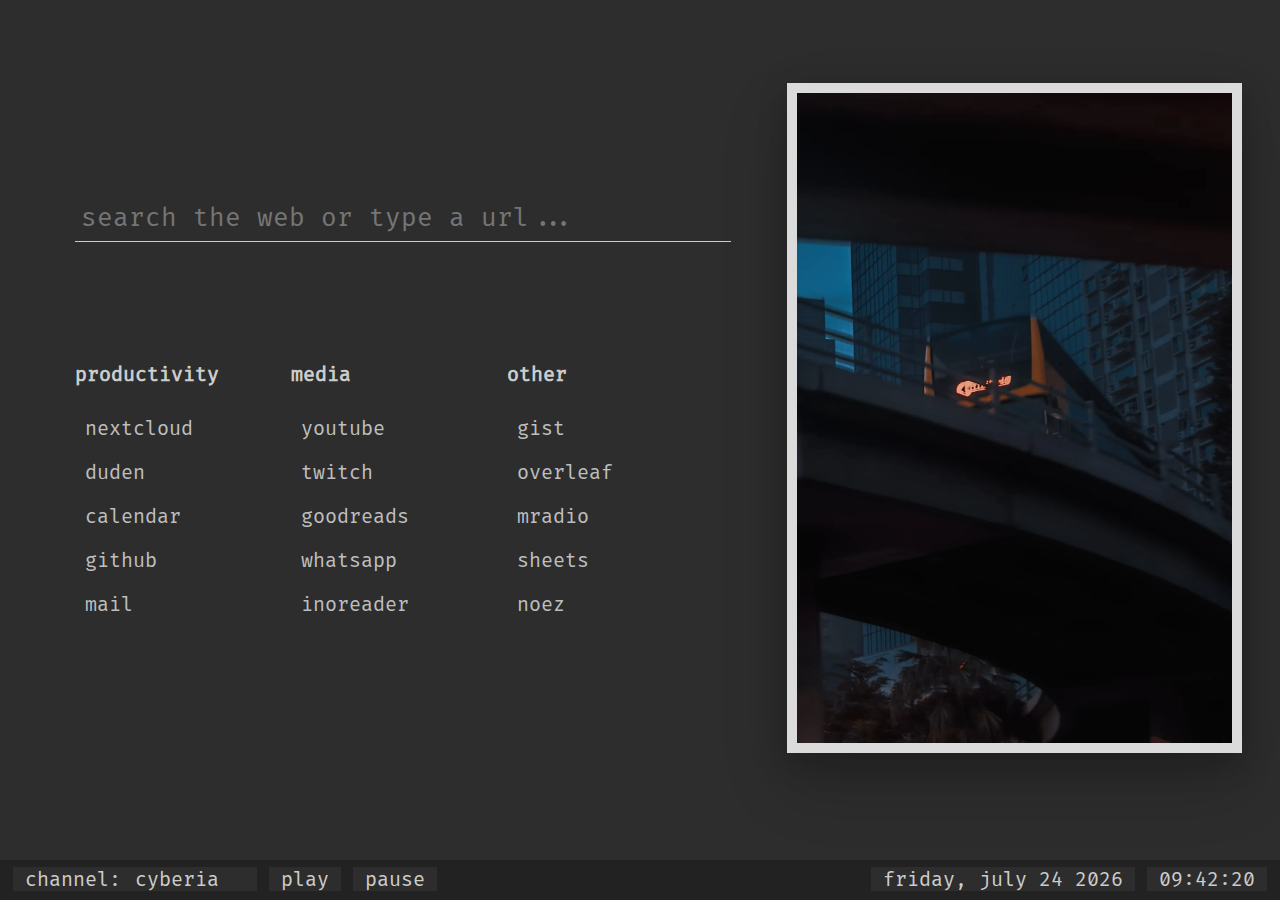
==== index.html @ 2ad4dbe7 "update links" ====
<!DOCTYPE html>
<html lang="en">
  <head>
    <title>/home/</title>
    <link rel="stylesheet" href="style.css">
    <script defer src="script.js"></script>
    <meta charset="utf-8">
  </head>
  <body>
    <noscript><style>
#bar, #search {
  display: none;
}
#container {
  margin-top: -4em;
}
    </style></noscript>
    <table id="table">
      <tbody>
        <tr>
          <td>
            <div class="left" id="searchbox">
              <input id="search" type="text" placeholder="search the web or type a url..." autofocus>
            </div>
            <div class="left" id="container">
              <div id="links">
                <div class="col">
                  <ul>
                    <li>
                      <p>productivity</p>
                    </li>
                    <li><a href="https://yx7.de:8443/apps/files/">nextcloud</a></li>
                    <li><a href="https://www.duden.de/">duden</a></li>
                    <li><a href="https://calendar.google.com/calendar/r/week">calendar</a></li>
                    <li><a href="https://github.com">github</a></li>
                    <li><a href="https://yx7.de:8443/apps/mail">mail</a></li>
                  </ul>
                </div>
                <div class="col">
                  <ul>
                    <li>
                      <p>media</p>
                    </li>
                    <li><a href="https://www.youtube.com/playlist?list=WL">youtube</a></li>
                    <li><a href="https://www.twitch.tv/directory/following">twitch</a></li>
                    <li><a href="https://goodreads.com">goodreads</a></li>
                    <li><a href="https://web.whatsapp.com">whatsapp</a></li>
                    <li><a href="https://www.inoreader.com/">inoreader</a></li>
                  </ul>
                </div>
                <div class="col">
                  <ul>
                    <li>
                      <p>other</p>
                    </li>
                    <li><a href="https://gist.github.com">gist</a></li>
                    <li><a href="https://overleaf.com">overleaf</a></li>
                    <li><a href="https://hyphenc.github.io/mradio/">mradio</a></li>
                    <li><a href="https://docs.google.com/spreadsheets/">sheets</a></li>
                    <li><a href="https://nas.noez.io">noez</a></li>
                  </ul>
                </div>
              </div>
            </div>
          </td>
          <td>
            <div id="imgcont">
              <img id="image" src="" alt="loading... (needs js)" onclick="updateImage()">
            </div>
          </td>
        </tr>
      </tbody>
    </table>
    <audio id="player" preload="none" src="https://lainon.life/radio/cyberia.ogg" controls></audio>
    <div id="bar">
      <table id="table2">
        <tbody>
          <tr>
            <td class="bottomtd">
              <!-- music -->
              <span id="clabel">&nbsp;channel: </span>
              <select id="selection">
                <option value="https://lainon.life/radio/cafe.ogg">cafe</option>
                <option value="http://cyberadio.pw:8000/stream">cyberadio</option>
                <option value="http://ice1.somafm.com/deepspaceone-128-mp3">deep space</option>
                <option value="https://lainon.life/radio/cyberia.ogg" selected>cyberia</option>
                <option value="https://lainon.life/radio/everything.ogg">everything</option>
                <option value="http://ice4.somafm.com/gsclassic-128-mp3">gs classic</option>
                <option value="http://radio.dangeru.us:8000/stream.ogg">radi/u/</option>
                <option value="http://ice1.somafm.com/thetrip-128-mp3">the trip</option>
              </select>
              <label onclick="play()">&nbsp;play&nbsp;</label>
              <label onclick="player.pause()">&nbsp;pause&nbsp;</label>
            </td>
            <td class="bottomtd" id="inforight">
              <!-- weather and time -->
              <span id="weather"></span>
              <span id="date"></span>
              <span id="clock"></span>
            </td>
          </tr>
        </tbody>
      </table>
    </div>
  </body>
</html>
---- style.css ----
@font-face {
  font-family: "Fira Code";
  src:local("Fira Code Regular"),
  url("font/firacode.woff2") format("woff2"),
  url("font/firacode.woff") format("woff");
}
* {
  font-family: "Fira Code", monospace;
  font-size: 20px;
  background-color: #2d2d2d;
  color: #ccc;
}
select:-moz-focusring {
  color: transparent;
  text-shadow: 0 0 0 #ccc;
}
option {
  text-shadow: none;
}
option:not(:checked) {
  color: #ccc;
}
body {
  width: 100%;
  height: 100%;
  margin: 0;
}
ul {
  list-style: none;
  padding: 0;
}
ul > li > p {
  font-weight: bold;
  text-align: left;
  padding-right: 100%;
}
ul > li > a:hover {
  color: #2d2d2d;
  background-color: #ccc;
}
ul > li > a {
  color: #bebebe;
  display: block;
  text-decoration: none;
  text-align: left;
  padding: 0.5rem;
}
@media only screen and (max-width: 1250px) {
  #imgcont, #weather, #date {
    display: none;
  }
  #table {
    margin-top: 25%;
  }
  .left {
    margin-left: 10cm;
  }
}
.left {
  margin-left: 10%;
}
.col {
  text-align: left;
  width: 10rem;
  margin-right: 2rem;
}
.bottomtd, #table2 {
  margin-top: 0.2em;
  background-color: #222;
}
#imgcont {
  margin-right: 10%;
  margin-top: 4em;
  margin-bottom: 4em;
  margin-left: 3em;
}
#image {
  width: 650px;
  height: 650px;
  border: 10px solid #eee;
  box-shadow: 0 30px 60px 0 rgba(0, 0, 0, 0.2), 0 10px 28px 0 rgba(0, 0, 0, 0.19);
  opacity: 0.9;
  object-fit: cover;
  max-width: 100%;
}
#container {
  padding-top: 5em;
  display: flex;
  flex-direction: column;
  display: -webkit-flex;
  -webkit-flex-direction: column;
}
#search {
  padding: 0;
  padding-left: 1%;
  font-size: 1.3em;
  line-height: 1.8em;
  width: 25em;
  border: 0;
  outline: 0;
  background: transparent;
  border-bottom: 1px solid #ccc;
}
#searchbox {
  margin-top: 0;
}
#links {
  display: flex;
  flex-direction: row;
  display: -webkit-flex;
  -webkit-flex-direction: row;
}
#bar {
  position: fixed;
  bottom: 0;
  overflow: hidden;
  width: 100%;
  background-color: #222;
  height: 2em;
}
#table, #table2 {
  width: 100%;
}
#clabel {
  margin-left: 10px;
}
#clock {
  margin-right: 10px;
}
#inforight {
  text-align: right;
}
#selection {
  -moz-appearance: none;
  -webkit-appearance: none;
  appearance: none;
  padding: 0 2px;
  border: none;
  line-height: 1.2;
}
@media only screen and (max-height: 600px) {
  #table {
    margin-top: 1em;
  }
  #container {
    padding-top: 1em;
  }
}
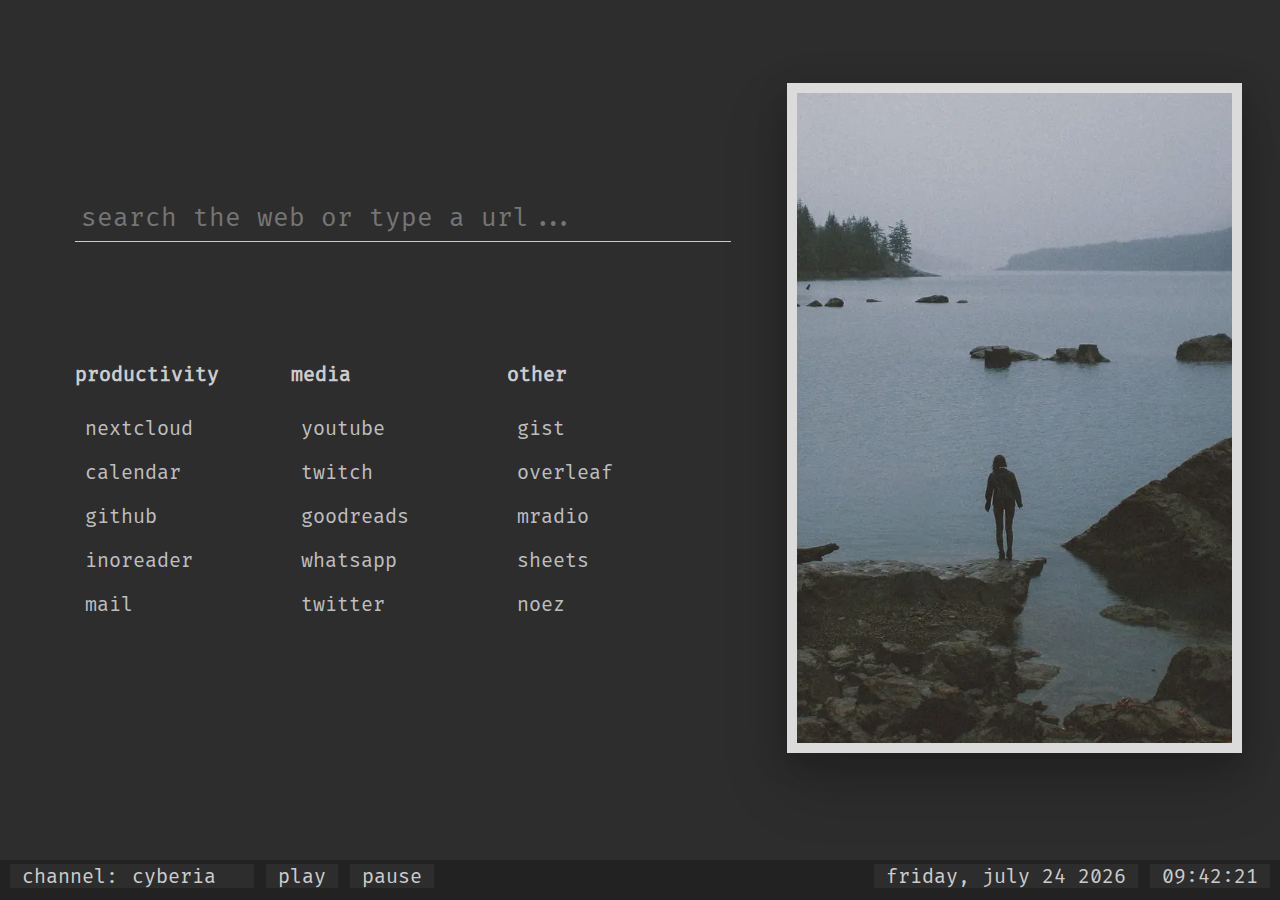
==== commit 2d4e711e: "fix: table border was visible after using <select> element" ====
--- a/index.html
+++ b/index.html
@@ -30,9 +30,9 @@
                       <p>productivity</p>
                     </li>
                     <li><a href="https://yx7.de:8443/apps/files/">nextcloud</a></li>
-                    <li><a href="https://www.duden.de/">duden</a></li>
                     <li><a href="https://calendar.google.com/calendar/r/week">calendar</a></li>
                     <li><a href="https://github.com">github</a></li>
+                    <li><a href="https://www.inoreader.com/">inoreader</a></li>
                     <li><a href="https://yx7.de:8443/apps/mail">mail</a></li>
                   </ul>
                 </div>
@@ -45,7 +45,7 @@
                     <li><a href="https://www.twitch.tv/directory/following">twitch</a></li>
                     <li><a href="https://goodreads.com">goodreads</a></li>
                     <li><a href="https://web.whatsapp.com">whatsapp</a></li>
-                    <li><a href="https://www.inoreader.com/">inoreader</a></li>
+                    <li><a href="https://twitter.com/home">twitter</a></li>
                   </ul>
                 </div>
                 <div class="col">
@@ -73,7 +73,7 @@
     </table>
     <audio id="player" preload="none" src="https://lainon.life/radio/cyberia.ogg" controls></audio>
     <div id="bar">
-      <table id="table2">
+      <table id="table2" cellspacing="0" cellpadding="0">
         <tbody>
           <tr>
             <td class="bottomtd">
@@ -86,7 +86,6 @@
                 <option value="https://lainon.life/radio/cyberia.ogg" selected>cyberia</option>
                 <option value="https://lainon.life/radio/everything.ogg">everything</option>
                 <option value="http://ice4.somafm.com/gsclassic-128-mp3">gs classic</option>
-                <option value="http://radio.dangeru.us:8000/stream.ogg">radi/u/</option>
                 <option value="http://ice1.somafm.com/thetrip-128-mp3">the trip</option>
               </select>
               <label onclick="play()">&nbsp;play&nbsp;</label>
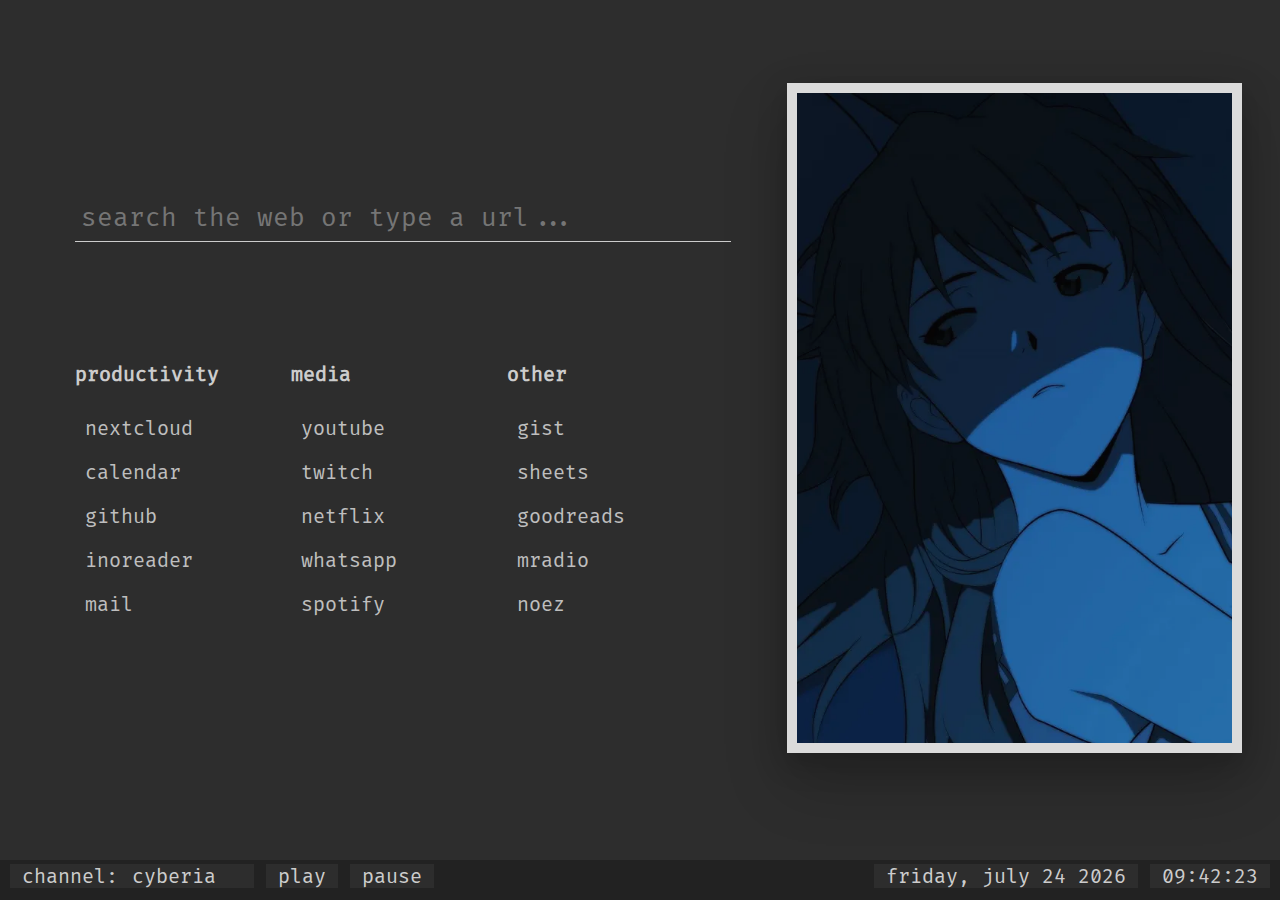
==== commit 832787c8: "twitter -> spotify, overleaf -> gsheets" ====
--- a/index.html
+++ b/index.html
@@ -43,9 +43,9 @@
                     </li>
                     <li><a href="https://www.youtube.com/playlist?list=WL">youtube</a></li>
                     <li><a href="https://www.twitch.tv/directory/following">twitch</a></li>
-                    <li><a href="https://goodreads.com">goodreads</a></li>
+                    <li><a href="https://www.netflix.com/browse">netflix</a></li>
                     <li><a href="https://web.whatsapp.com">whatsapp</a></li>
-                    <li><a href="https://twitter.com/home">twitter</a></li>
+                    <li><a href="https://open.spotify.com">spotify</a></li>
                   </ul>
                 </div>
                 <div class="col">
@@ -54,9 +54,9 @@
                       <p>other</p>
                     </li>
                     <li><a href="https://gist.github.com">gist</a></li>
-                    <li><a href="https://overleaf.com">overleaf</a></li>
+                    <li><a href="https://docs.google.com/spreadsheets/u/0">sheets</a></li>
+                    <li><a href="https://goodreads.com">goodreads</a></li>
                     <li><a href="https://hyphenc.github.io/mradio/">mradio</a></li>
-                    <li><a href="https://docs.google.com/spreadsheets/">sheets</a></li>
                     <li><a href="https://nas.noez.io">noez</a></li>
                   </ul>
                 </div>
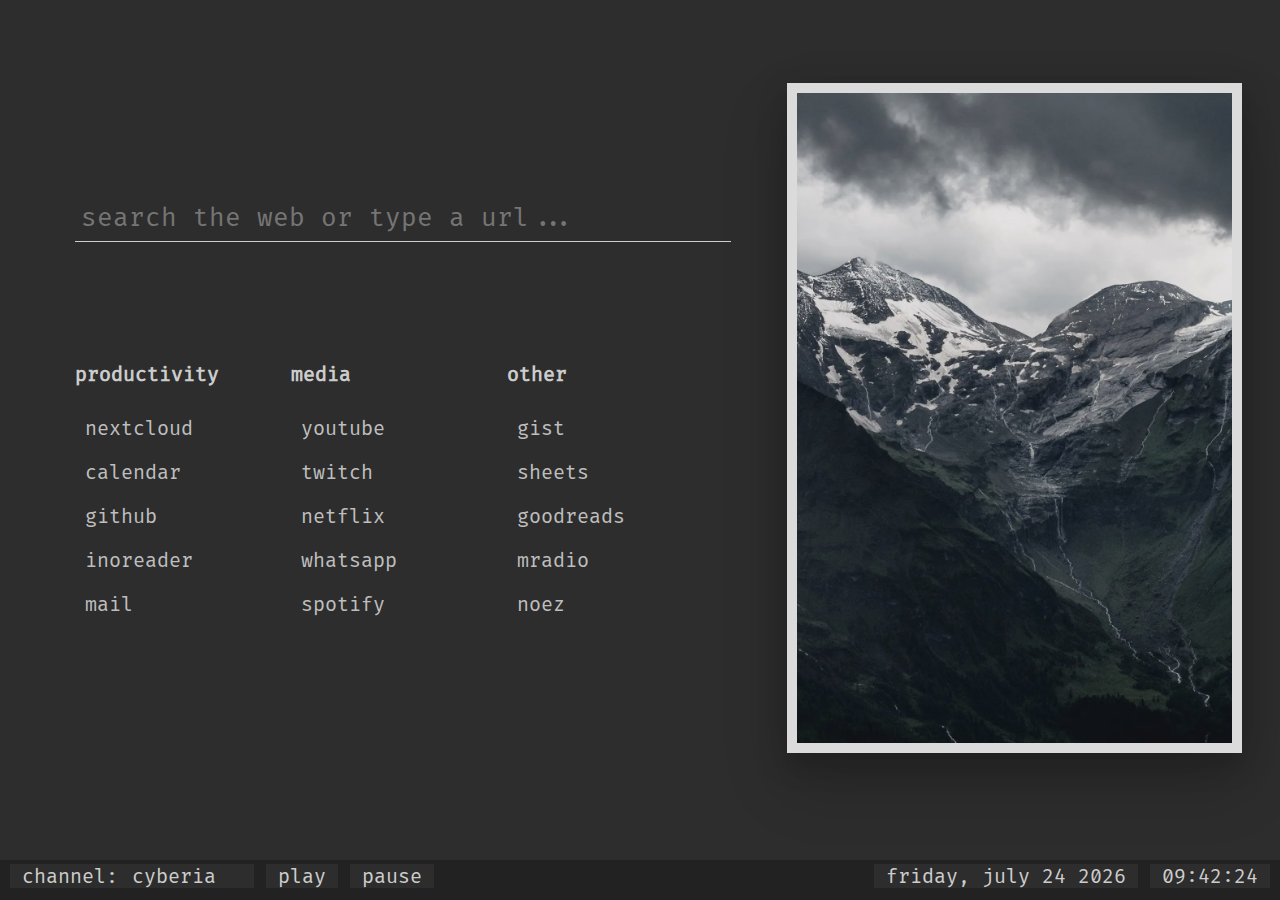
==== commit 2e2878b1: "update links, use async" ====
--- a/index.html
+++ b/index.html
@@ -3,7 +3,7 @@
   <head>
     <title>/home/</title>
     <link rel="stylesheet" href="style.css">
-    <script defer src="script.js"></script>
+    <script async src="script.js"></script>
     <meta charset="utf-8">
   </head>
   <body>
@@ -57,7 +57,7 @@
                     <li><a href="https://docs.google.com/spreadsheets/u/0">sheets</a></li>
                     <li><a href="https://goodreads.com">goodreads</a></li>
                     <li><a href="https://hyphenc.github.io/mradio/">mradio</a></li>
-                    <li><a href="https://nas.noez.io">noez</a></li>
+                    <li><a href="https://noez.de">noez</a></li>
                   </ul>
                 </div>
               </div>
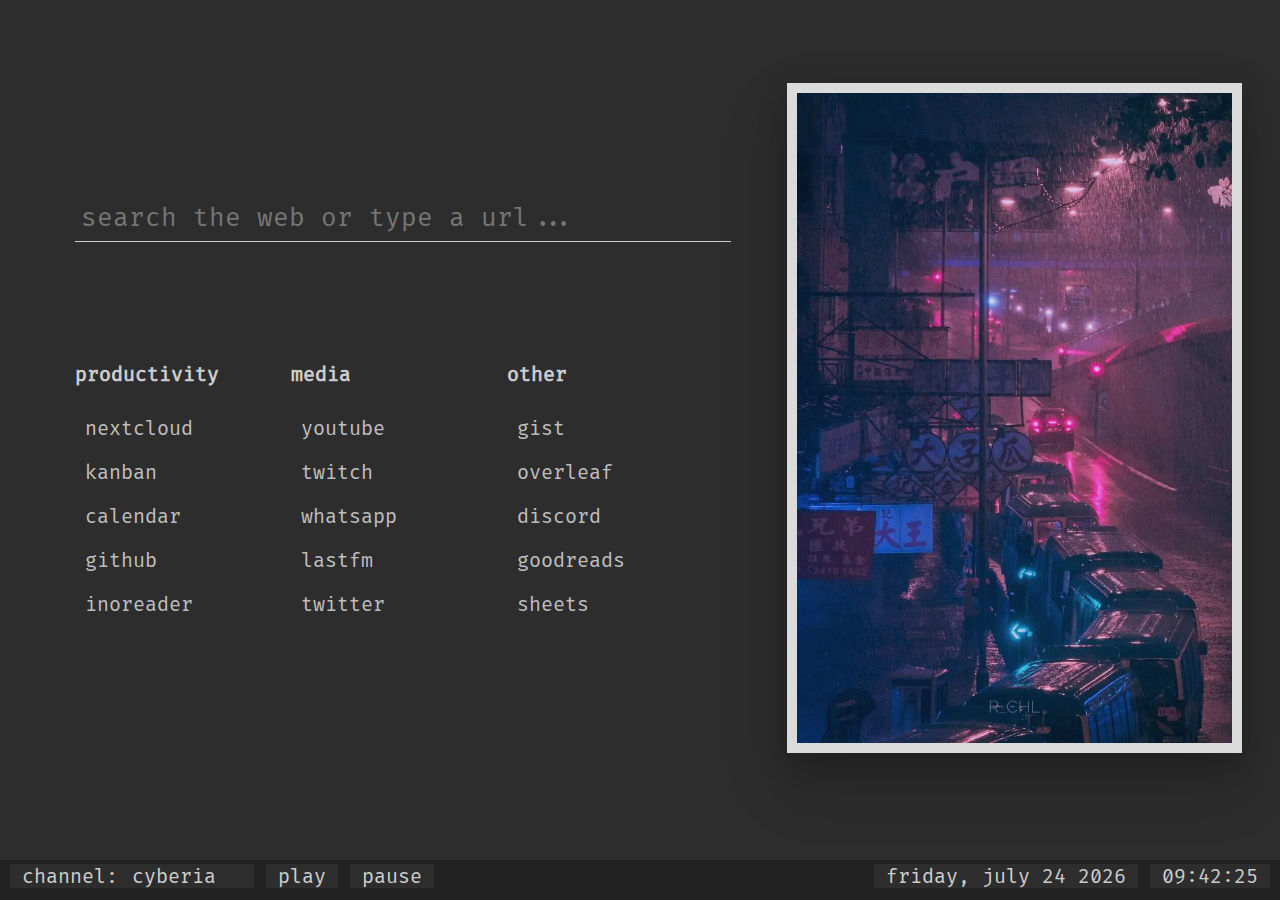
==== commit 1808ea7d: "update links" ====
--- a/index.html
+++ b/index.html
@@ -29,11 +29,11 @@
                     <li>
                       <p>productivity</p>
                     </li>
-                    <li><a href="https://yx7.de:8443/apps/files/">nextcloud</a></li>
+                    <li><a href="https://nc.yx7.de/apps/files/">nextcloud</a></li>
+                    <li><a href="https://nc.yx7.de/apps/deck">kanban</a></li>
                     <li><a href="https://calendar.google.com/calendar/r/week">calendar</a></li>
                     <li><a href="https://github.com">github</a></li>
                     <li><a href="https://www.inoreader.com/">inoreader</a></li>
-                    <li><a href="https://yx7.de:8443/apps/mail">mail</a></li>
                   </ul>
                 </div>
                 <div class="col">
@@ -43,9 +43,9 @@
                     </li>
                     <li><a href="https://www.youtube.com/playlist?list=WL">youtube</a></li>
                     <li><a href="https://www.twitch.tv/directory/following">twitch</a></li>
-                    <li><a href="https://www.netflix.com/browse">netflix</a></li>
                     <li><a href="https://web.whatsapp.com">whatsapp</a></li>
-                    <li><a href="https://open.spotify.com">spotify</a></li>
+                    <li><a href="https://www.last.fm/home">lastfm</a></li>
+                    <li><a href="https://twitter.com/home">twitter</a></li>
                   </ul>
                 </div>
                 <div class="col">
@@ -54,10 +54,10 @@
                       <p>other</p>
                     </li>
                     <li><a href="https://gist.github.com">gist</a></li>
+                    <li><a href="https://www.overleaf.com/project">overleaf</a></li>
+                    <li><a href="https://discord.com/channels/@me">discord</a></li>
+                    <li><a href="https://goodreads.com">goodreads</a></li>
                     <li><a href="https://docs.google.com/spreadsheets/u/0">sheets</a></li>
-                    <li><a href="https://goodreads.com">goodreads</a></li>
-                    <li><a href="https://hyphenc.github.io/mradio/">mradio</a></li>
-                    <li><a href="https://noez.de">noez</a></li>
                   </ul>
                 </div>
               </div>
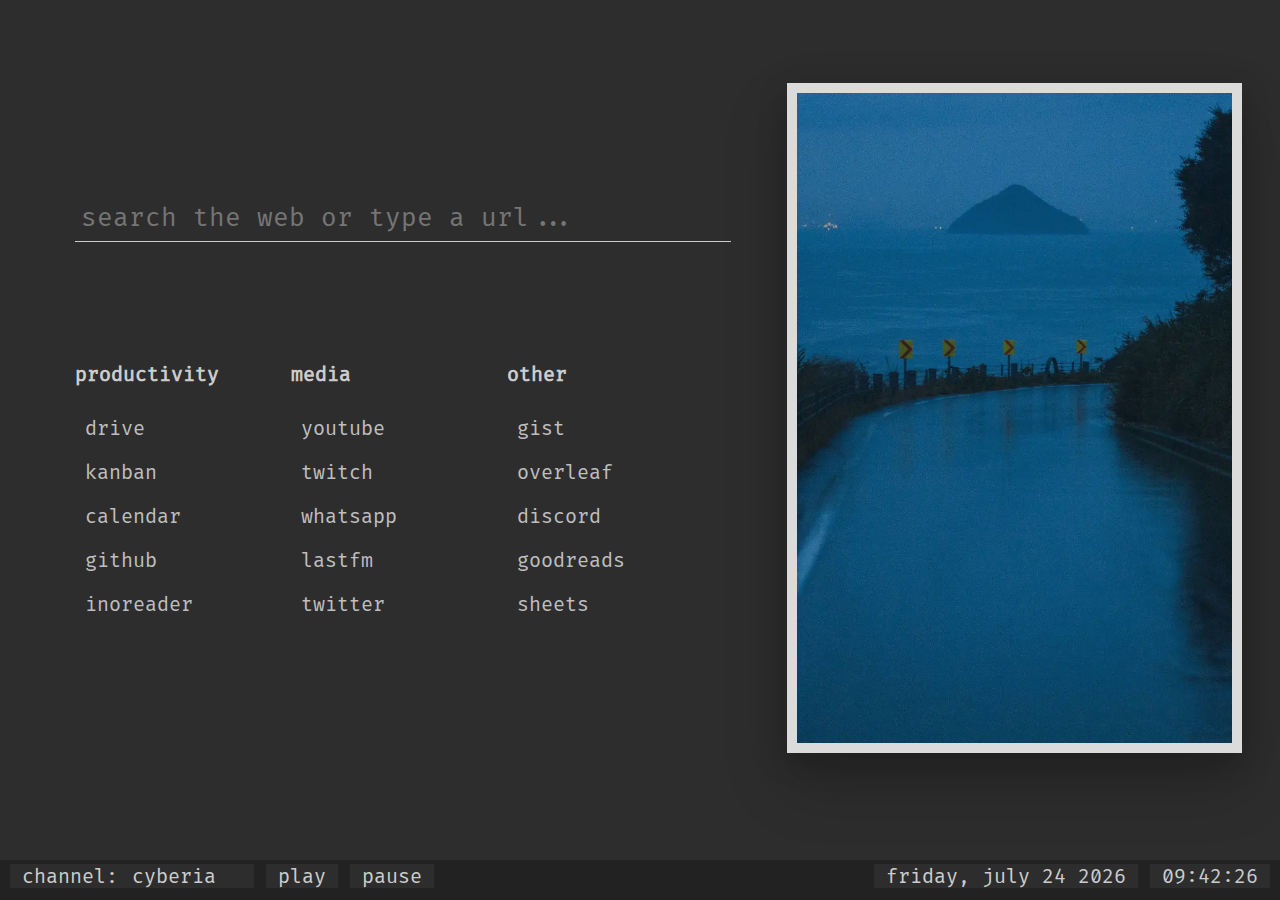
==== commit c340922b: "switch services" ====
--- a/index.html
+++ b/index.html
@@ -29,8 +29,8 @@
                     <li>
                       <p>productivity</p>
                     </li>
-                    <li><a href="https://nc.yx7.de/apps/files/">nextcloud</a></li>
-                    <li><a href="https://nc.yx7.de/apps/deck">kanban</a></li>
+                    <li><a href="https://drive.google.com">drive</a></li>
+                    <li><a href="https://trello.com/">kanban</a></li>
                     <li><a href="https://calendar.google.com/calendar/r/week">calendar</a></li>
                     <li><a href="https://github.com">github</a></li>
                     <li><a href="https://www.inoreader.com/">inoreader</a></li>
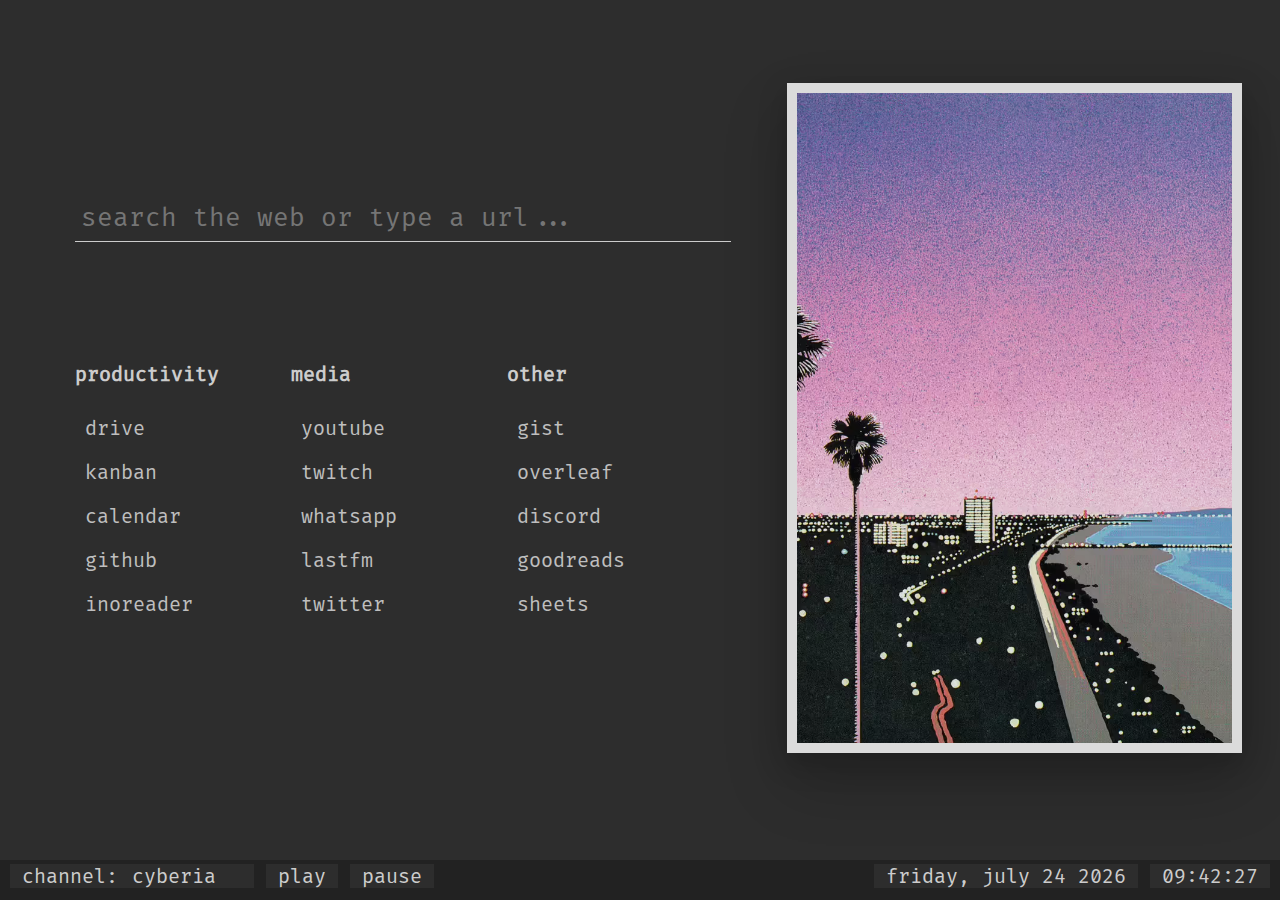
==== commit e905207e: "remove cyberadio.pw as the domain is parked" ====
--- a/index.html
+++ b/index.html
@@ -81,7 +81,6 @@
               <span id="clabel">&nbsp;channel: </span>
               <select id="selection">
                 <option value="https://lainon.life/radio/cafe.ogg">cafe</option>
-                <option value="http://cyberadio.pw:8000/stream">cyberadio</option>
                 <option value="http://ice1.somafm.com/deepspaceone-128-mp3">deep space</option>
                 <option value="https://lainon.life/radio/cyberia.ogg" selected>cyberia</option>
                 <option value="https://lainon.life/radio/everything.ogg">everything</option>
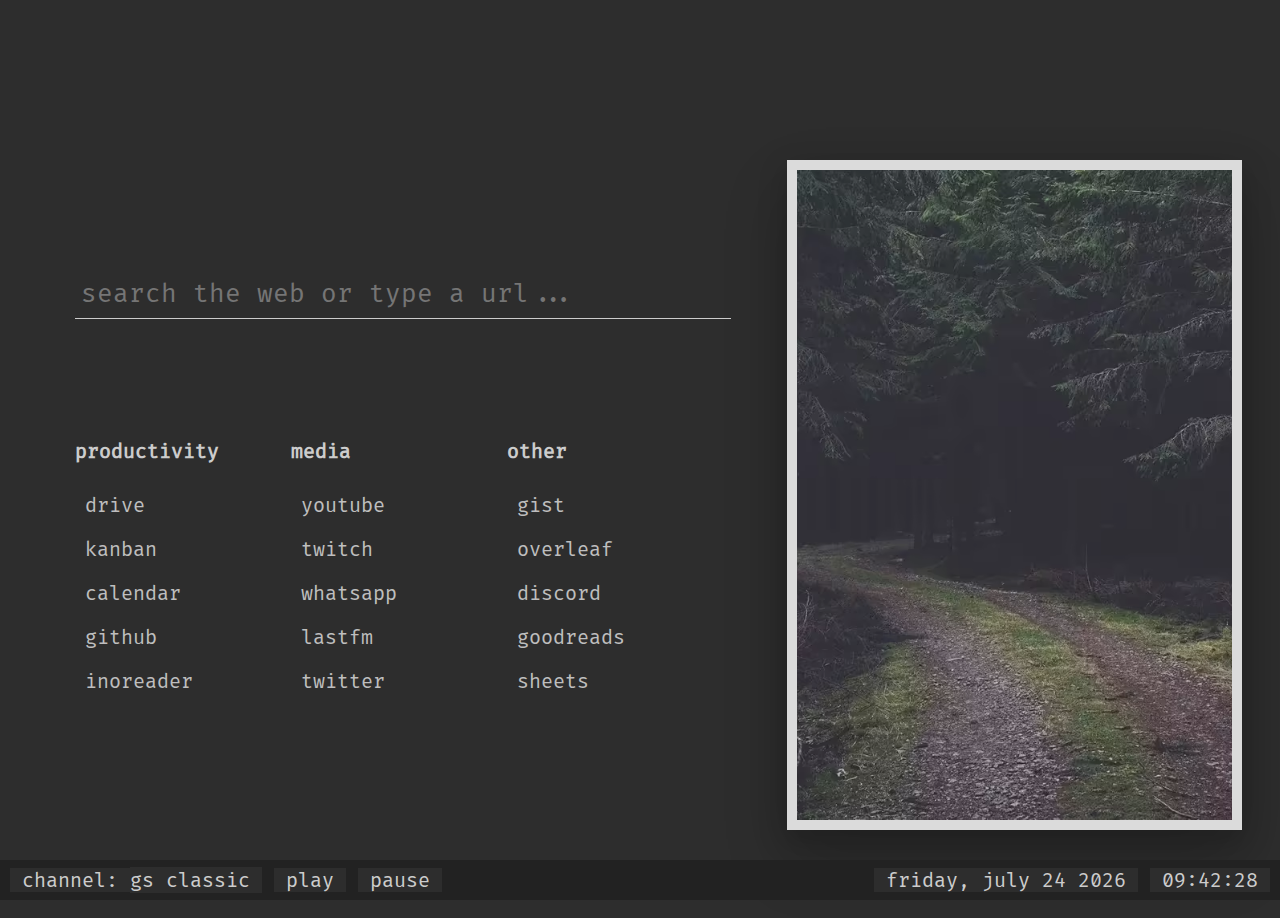
==== commit 14d2f6e0: "rm lainon.life radio srcs (rip), use pointer cursor for play & pause" ====
--- a/index.html
+++ b/index.html
@@ -80,15 +80,16 @@
               <!-- music -->
               <span id="clabel">&nbsp;channel: </span>
               <select id="selection">
-                <option value="https://lainon.life/radio/cafe.ogg">cafe</option>
-                <option value="http://ice1.somafm.com/deepspaceone-128-mp3">deep space</option>
-                <option value="https://lainon.life/radio/cyberia.ogg" selected>cyberia</option>
-                <option value="https://lainon.life/radio/everything.ogg">everything</option>
-                <option value="http://ice4.somafm.com/gsclassic-128-mp3">gs classic</option>
-                <option value="http://ice1.somafm.com/thetrip-128-mp3">the trip</option>
+                <!-- thanks to somafm.com -->
+                <option value="https://ice5.somafm.com/darkzone-128-mp3">dark zone</option>
+                <option value="https://ice5.somafm.com/defcon-128-mp3">def con</option>
+                <option value="https://ice5.somafm.com/dronezone-128-mp3">drone zone</option>
+                <option value="https://ice5.somafm.com/groovesalad-128-mp3">groovesalad</option>
+                <option value="https://ice4.somafm.com/gsclassic-128-mp3" selected>gs classic</option>
+                <option value="https://ice6.somafm.com/sf1033-128-mp3">sf 10-33</option>
               </select>
-              <label onclick="play()">&nbsp;play&nbsp;</label>
-              <label onclick="player.pause()">&nbsp;pause&nbsp;</label>
+              <label class="playpause" onclick="play()">&nbsp;play&nbsp;</label>
+              <label class="playpause" onclick="player.pause()">&nbsp;pause&nbsp;</label>
             </td>
             <td class="bottomtd" id="inforight">
               <!-- weather and time -->
--- a/style.css
+++ b/style.css
@@ -50,7 +50,7 @@
     display: none;
   }
   #table {
-    margin-top: 25%;
+    margin-top: 25vh !important;
   }
   .left {
     margin-left: 10cm;
@@ -65,7 +65,7 @@
   margin-right: 2rem;
 }
 .bottomtd, #table2 {
-  margin-top: 0.2em;
+  margin-top: 0.35em;
   background-color: #222;
 }
 #imgcont {
@@ -121,6 +121,9 @@
 #table, #table2 {
   width: 100%;
 }
+#table {
+  margin-top: 6%;
+}
 #clabel {
   margin-left: 10px;
 }
@@ -138,6 +141,12 @@
   border: none;
   line-height: 1.2;
 }
+select {
+  padding: 1px 0 !important;
+}
+.playpause:hover, #selection:hover {
+  cursor: pointer;
+}
 @media only screen and (max-height: 600px) {
   #table {
     margin-top: 1em;
